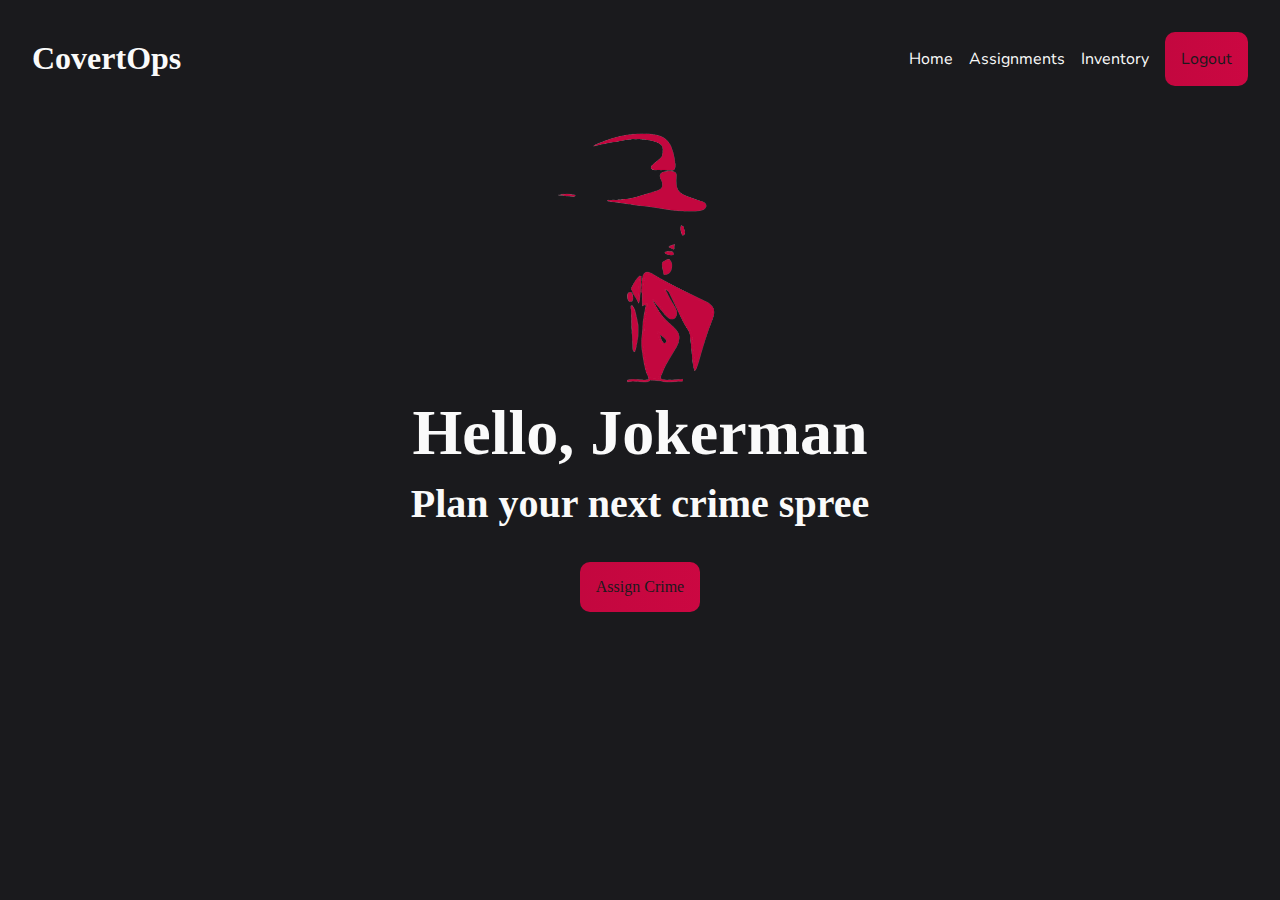
==== index.html @ e064df52 "init" ====
<!DOCTYPE html>
<html lang="en">
<head>
    <meta charset="UTF-8">
    <meta http-equiv="X-UA-Compatible" content="IE=edge">
    <meta name="viewport" content="width=device-width, initial-scale=1.0">
    <link href="https://api.fontshare.com/v2/css?f[]=clash-display@1&display=swap" rel="stylesheet">
    <link rel="stylesheet" href="styles/styles.css">
    <title>CovertOps</title>
</head>
<body>
    <nav>
        <h1>CovertOps</h1>
        <ul>
            <li><a href="index.html" class="nav-link">Home</a></li>
            <li><a href="#" class="nav-link">Assignments</a></li>
            <li><a href="#" class="nav-link">Inventory</a></li>
            <li><button href="#" class="btn">Logout</button></li>
        </ul>
    </nav>
    <main>
        <div class="img-container">
            <img src="images/Mafia-graphic.png" alt="">
        </div>
        <div class="text">
            <h1>Hello, Jokerman</h1>
            <h2>Plan your next crime spree</h2>
            <a href="#" class="btn">Assign Crime</a>
        </div>
    </main>
</body>
</html>
---- styles/styles.css ----
@import url("https://fonts.googleapis.com/css2?family=Nunito&display=swap");
body, main {
  font-family: "Nunito", sans-serif;
}

h1 {
  font-family: "Clash Display", Impact;
}

.btn {
  background-image: linear-gradient(to right, #C3073F, #dc0847);
  background-size: 300%;
  background-position-x: 0;
  background-position-y: 0;
  color: #1A1A1D;
  border-radius: 10px;
  padding: 1rem;
  text-decoration: none;
  transition: background-position 500ms;
  border: 0;
  font: inherit;
}
.btn:hover {
  background-position-x: 100%;
  background-position-y: 100%;
}

input:where([type=text], [type=password]) {
  outline: 2px solid #C3073F;
  font: inherit;
  border-radius: 10px;
  color: #fafafa;
  padding: 0.5rem;
  border: 0;
  background-color: #1A1A1D;
  transition: background-color 200ms;
}
input:where([type=text], [type=password])::-moz-placeholder {
  color: #fafafa;
}
input:where([type=text], [type=password])::placeholder {
  color: #fafafa;
}
input:where([type=text], [type=password]):focus {
  background-color: #323238;
}

button {
  cursor: pointer;
}

nav {
  display: flex;
  align-items: center;
  color: #fafafa;
  border-radius: 10px;
  padding-inline: 1rem;
  padding-block: 0.1rem;
}
nav h1 {
  flex-grow: 1;
}
nav ul {
  display: flex;
  list-style: none;
  gap: 1rem;
  align-items: center;
}
nav ul li .nav-link {
  color: #fafafa;
  text-decoration: none;
  position: relative;
}
nav ul li .nav-link:hover::after {
  transform: scaleX(0.8);
}
nav ul li .nav-link::after {
  position: absolute;
  content: "";
  height: 2px;
  border-radius: 100vmax;
  width: 100%;
  background-color: #950740;
  bottom: -0.5rem;
  left: 0;
  right: 0;
  transform: scaleX(0);
  transition: transform 200ms;
  transform-origin: left;
}
nav ul li button {
  background-color: transparent;
  border: none;
  font-size: 1rem;
  padding: 0;
}
nav ul li .nav-btn {
  background-color: #C3073F;
  color: #fafafa;
  border-radius: 10px;
  padding: 1rem;
  transition: background-color 200ms;
}
nav ul li .nav-btn:hover {
  background-color: #dc0847;
}

body {
  background-color: #1A1A1D;
  color: #fafafa;
  background-color: #1A1A1D;
  padding: 0.5rem;
  display: grid;
  grid-template-rows: 85.6px 1fr;
}

main {
  padding: 1rem;
}

main {
  font-family: "Clash Display";
  padding-top: 2rem;
  display: grid;
  place-items: center;
}
main .img-container {
  border-radius: 10px;
  height: 250px;
  aspect-ratio: 1;
  margin-bottom: 1rem;
  position: absolute;
  left: calc(50% - 125px);
  top: 8rem;
  animation: rise 1000ms ease-out;
  z-index: -1;
  display: grid;
  place-items: center;
}
main .img-container img {
  width: 100%;
  height: 100%;
  border-radius: inherit;
}
@keyframes rise {
  from {
    opacity: 0;
    top: 250px;
  }
  to {
    opacity: 1;
    top: 8rem;
  }
}
main .text {
  margin-top: 220px;
  display: flex;
  flex-direction: column;
  align-items: center;
  gap: 0.1rem;
}
main .text h1 {
  font-size: 4rem;
  margin-bottom: 0.5rem;
}
main .text h2 {
  font-size: 2.5rem;
  margin-top: 0;
}/*# sourceMappingURL=styles.css.map */
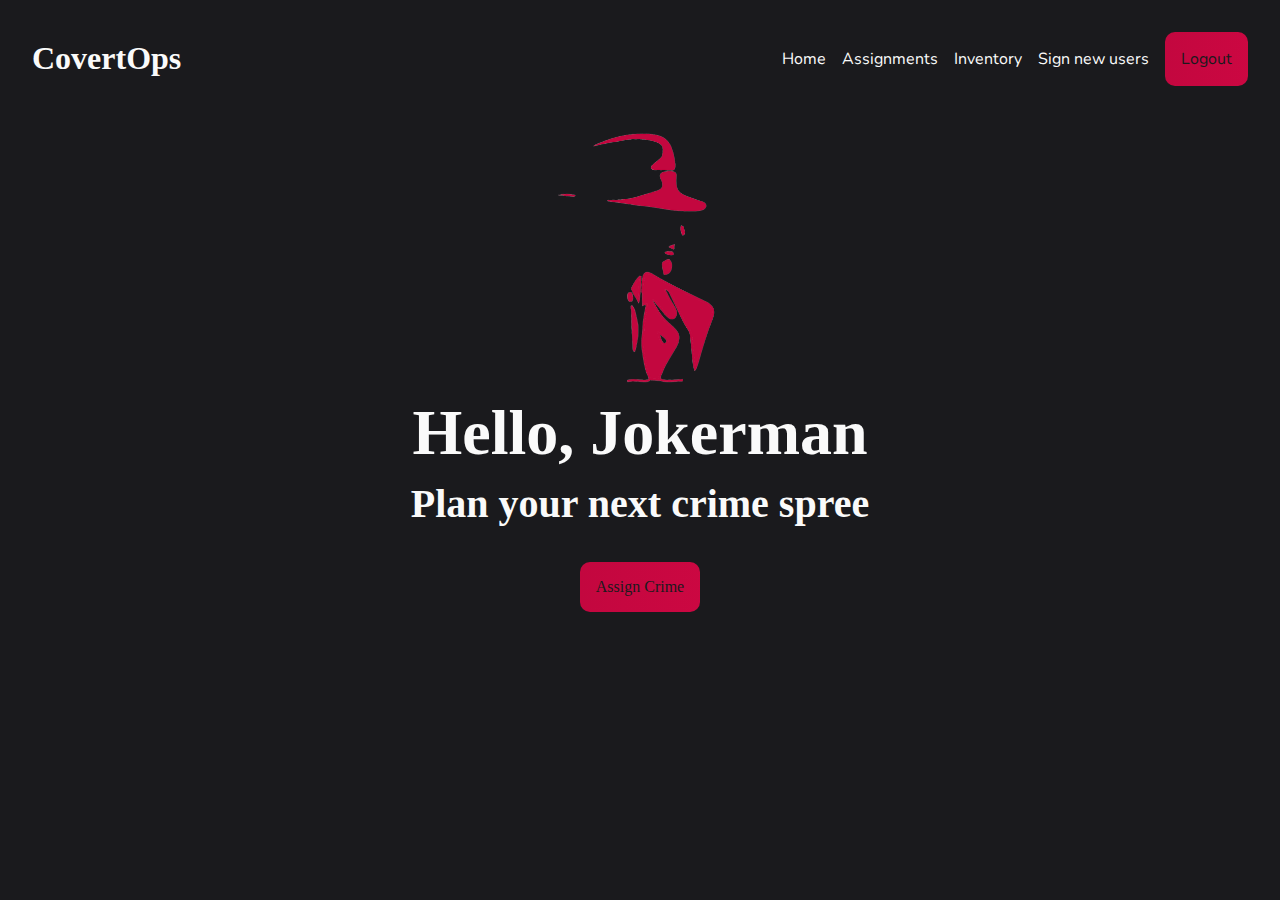
==== commit 49cdd025: "asd" ====
--- a/index.html
+++ b/index.html
@@ -13,9 +13,10 @@
         <h1>CovertOps</h1>
         <ul>
             <li><a href="index.html" class="nav-link">Home</a></li>
-            <li><a href="#" class="nav-link">Assignments</a></li>
-            <li><a href="#" class="nav-link">Inventory</a></li>
-            <li><button href="#" class="btn">Logout</button></li>
+            <li><a href="assignments.html" class="nav-link">Assignments</a></li>
+            <li><a href="inventory.html" class="nav-link">Inventory</a></li>
+            <li><a href="sign_up.html" class="nav-link">Sign new users</a></li>
+            <li><button class="btn">Logout</button></li>
         </ul>
     </nav>
     <main>
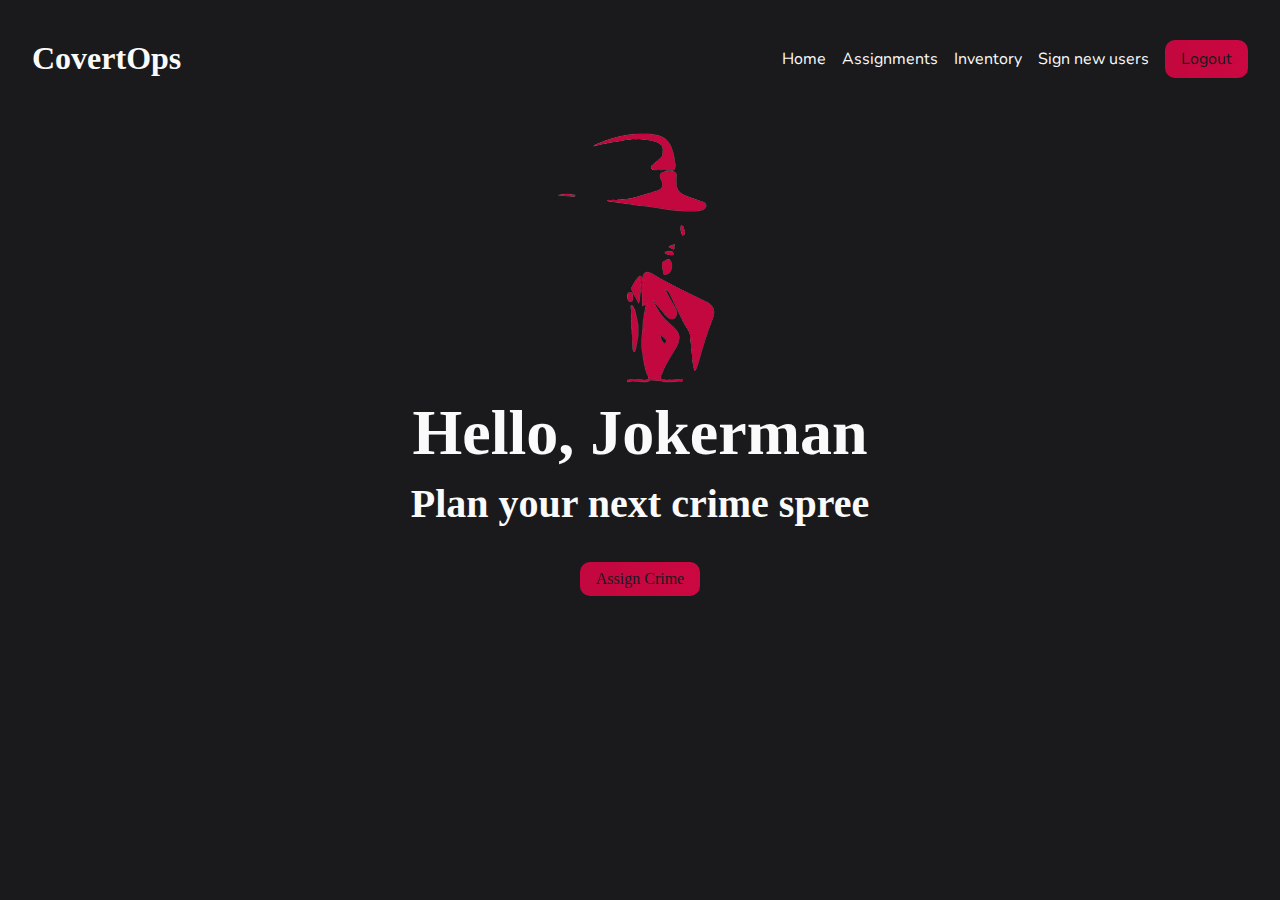
==== commit 009bda38: "asddf" ====
--- a/index.html
+++ b/index.html
@@ -26,7 +26,7 @@
         <div class="text">
             <h1>Hello, Jokerman</h1>
             <h2>Plan your next crime spree</h2>
-            <a href="#" class="btn">Assign Crime</a>
+            <a href="create_assignment.html" class="btn">Assign Crime</a>
         </div>
     </main>
 </body>
--- a/styles/styles.css
+++ b/styles/styles.css
@@ -14,7 +14,7 @@
   background-position-y: 0;
   color: #1A1A1D;
   border-radius: 10px;
-  padding: 1rem;
+  padding: 0.5rem 1rem;
   text-decoration: none;
   transition: background-position 500ms;
   border: 0;
@@ -43,6 +43,11 @@
 }
 input:where([type=text], [type=password]):focus {
   background-color: #323238;
+}
+
+input[type=checkbox] {
+  accent-color: #950740;
+  border: 0;
 }
 
 button {
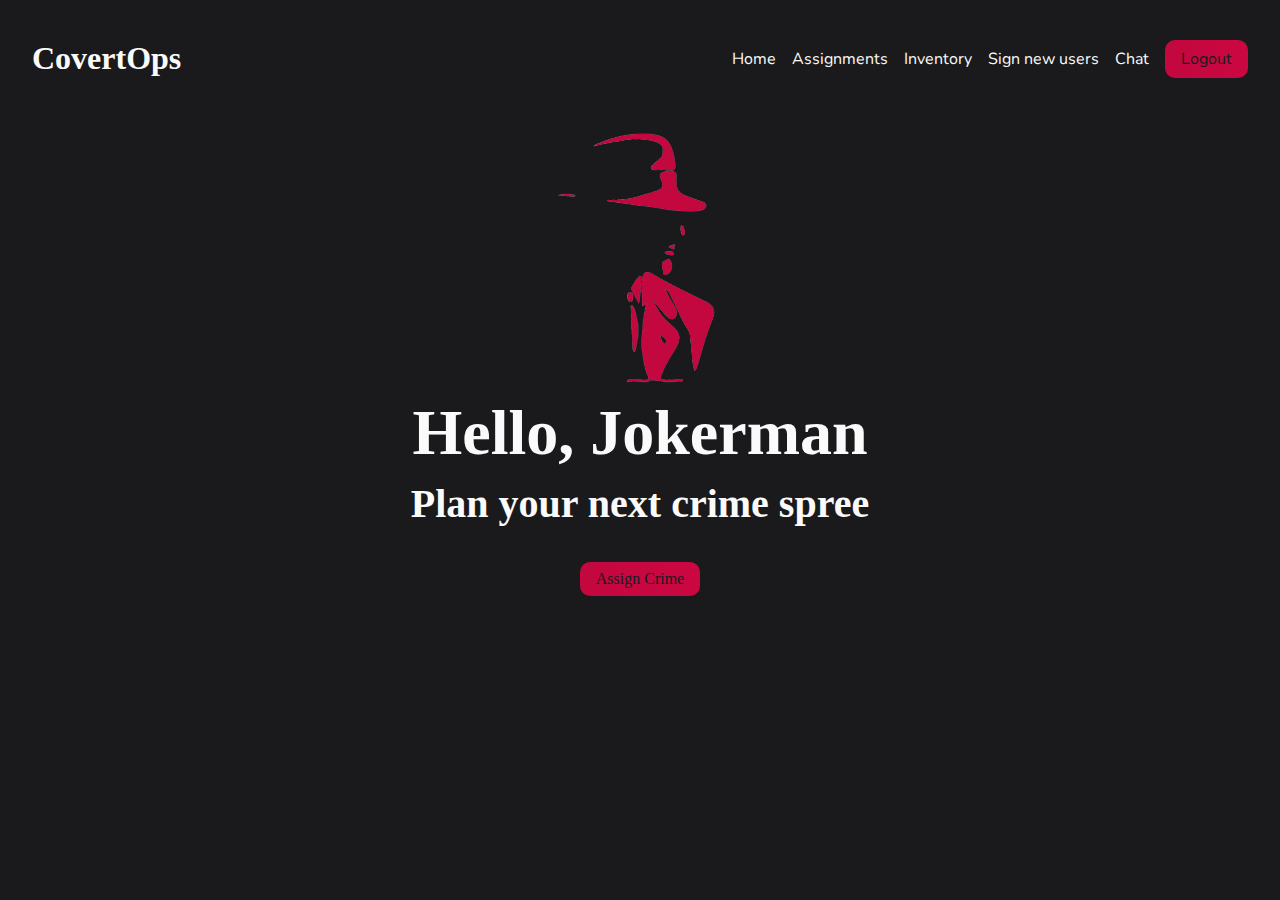
==== commit 5945a28b: "fix nav links" ====
--- a/index.html
+++ b/index.html
@@ -16,6 +16,7 @@
             <li><a href="assignments.html" class="nav-link">Assignments</a></li>
             <li><a href="inventory.html" class="nav-link">Inventory</a></li>
             <li><a href="sign_up.html" class="nav-link">Sign new users</a></li>
+            <li><a href="chat.html" class="nav-link">Chat</a></li>
             <li><button class="btn">Logout</button></li>
         </ul>
     </nav>
